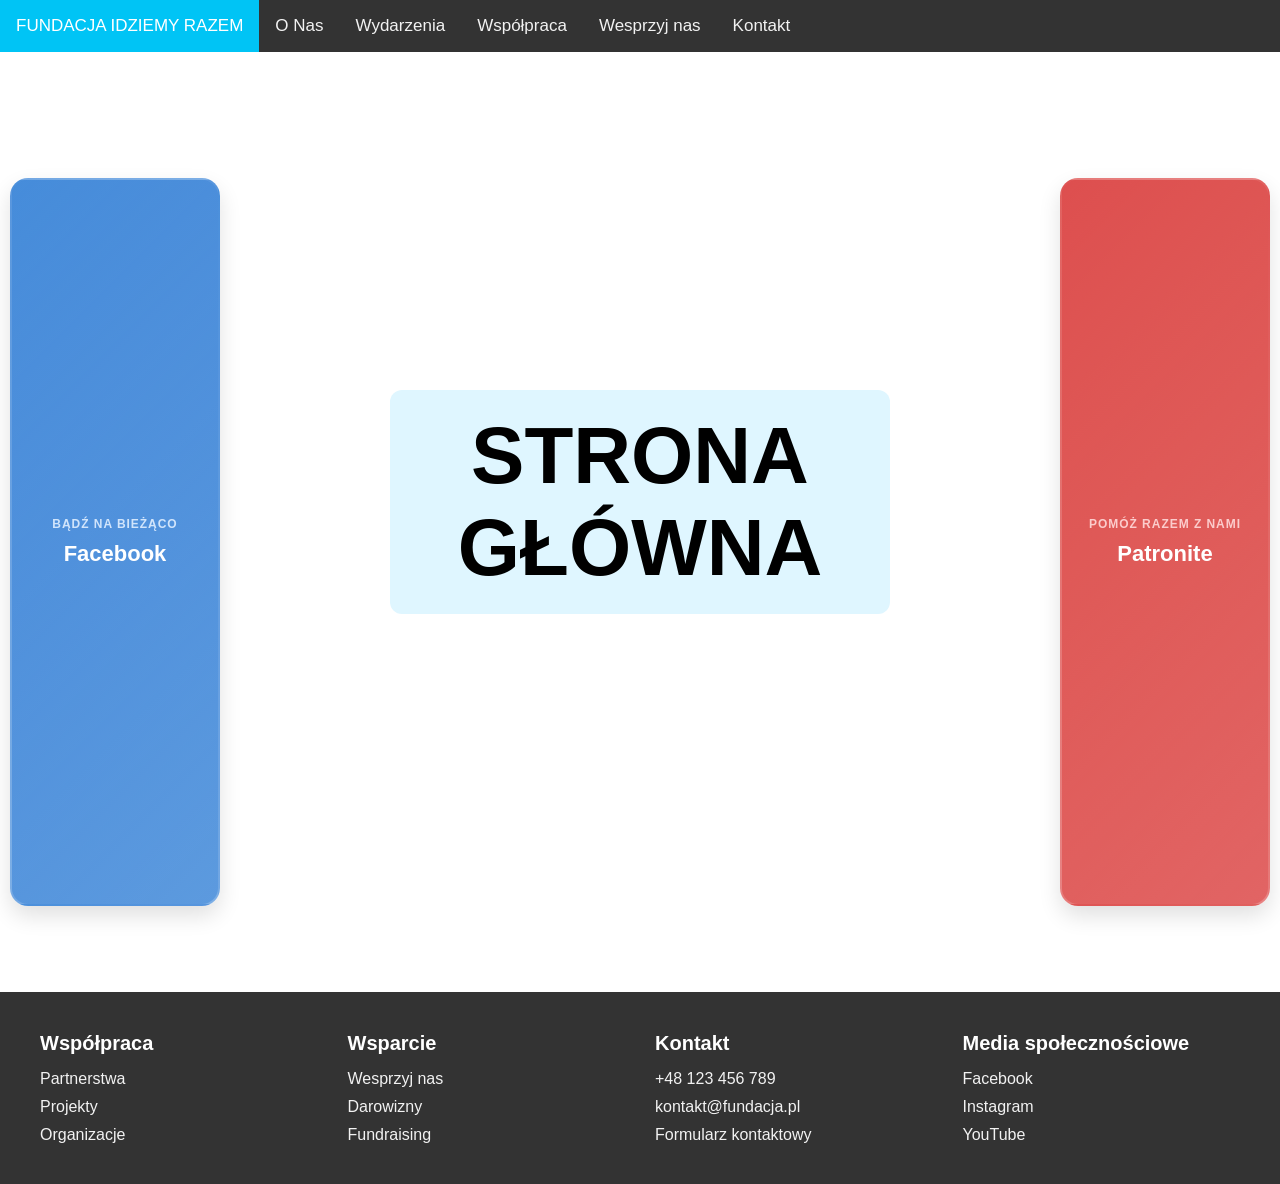
==== index.html @ e973cdc4 "Add files via upload" ====
<!DOCTYPE html>
<html lang="en">
<head>
    <meta charset="UTF-8">
    <meta name="viewport" content="width=device-width, initial-scale=1.0">
    <link rel="stylesheet" href="mainCSS.css">
    <title>Fundacja Idziemy Razem</title>
</head>
<body>
    <div class="topnav">
        <input type="checkbox" id="nav-toggle" class="nav-toggle">
        <label for="nav-toggle" class="nav-toggle-label">☰</label>
        <a class="active" href="index.html">FUNDACJA IDZIEMY RAZEM</a>
        <div class="nav-links">
            <a href="ONas.html">O Nas</a>
            <a href="Wydarzenia.html">Wydarzenia</a>
            <a href="Kontakt.html#wspolpraca">Współpraca</a>
            <a href="Kontakt.html#wsparcie">Wesprzyj nas</a>
            <a href="Kontakt.html#kontakt">Kontakt</a>
        </div>
    </div>

    <div class="main">
        <div class="page-banner-shell">
            <aside class="side-banner-column side-banner-column-left" aria-label="Baner po lewej stronie"></aside>
            <div class="page-banner-content">
                <div class="center-box" style="font-size: 80px; font-weight: bold;">
                    STRONA GŁÓWNA
                </div>
            </div>
            <aside class="side-banner-column side-banner-column-right" aria-label="Baner po prawej stronie"></aside>
        </div>
    </div>

    <script src="navigation.js"></script>
    <script src="banners.js"></script>

    <footer class="site-footer">
        <div class="footer-grid">
            <div class="footer-column">
                <h3>Współpraca</h3>
                <ul><li><a href="Kontakt.html">Partnerstwa</a></li><li><a href="Kontakt.html">Projekty</a></li><li><a href="Kontakt.html">Organizacje</a></li></ul>
            </div>
            <div class="footer-column">
                <h3>Wsparcie</h3>
                <ul><li><a href="Kontakt.html">Wesprzyj nas</a></li><li><a href="Kontakt.html">Darowizny</a></li><li><a href="Kontakt.html">Fundraising</a></li></ul>
            </div>
            <div class="footer-column">
                <h3>Kontakt</h3>
                <ul><li><a href="tel:+48123456789">+48 123 456 789</a></li><li><a href="mailto:kontakt@fundacja.pl">kontakt@fundacja.pl</a></li><li><a href="Kontakt.html">Formularz kontaktowy</a></li></ul>
            </div>
            <div class="footer-column">
                <h3>Media społecznościowe</h3>
                <ul><li><a href="https://facebook.com" target="_blank" rel="noreferrer">Facebook</a></li><li><a href="https://instagram.com" target="_blank" rel="noreferrer">Instagram</a></li><li><a href="https://youtube.com" target="_blank" rel="noreferrer">YouTube</a></li></ul>
            </div>
        </div>
    </footer>
</body>
</html>
---- mainCSS.css ----
* {
    margin: 0;
    padding: 0;
    box-sizing: border-box;
    font-family: Arial, sans-serif;
}



/* Menu------------------------------------------------------------------------------------ */
.topnav {
  background-color: #333;
  overflow: hidden;
  display: flex;
  flex-wrap: wrap;
  align-items: center;
  position: sticky;
  top: 0;
  z-index: 1000;
}
.topnav a {
  float: left;
  color: #f2f2f2;
  text-align: center;
  display: flex;
  align-items: center;
  justify-content: center;
  padding: 14px 16px;
  text-decoration: none;
  font-size: 17px;
  height: 52px;
}
.topnav a:hover {
  background-color: #ddd;
  color: black;
}
.topnav a.active {
  background-color: #00c4f5;
  color: white;
}
.nav-toggle {
  display: none;
}
.nav-toggle-label {
  display: none;
  color: white;
  font-size: 30px;
  cursor: pointer;
  padding: 10px 16px;
  margin-left: auto;
}
.nav-links {
  display: flex;
  flex-wrap: wrap;
}
@media (max-width: 768px) {
  .topnav {
    display: block;
    position: sticky;
    top: 0;
    background-color: rgba(0, 196, 245, 1);
    z-index: 1000;
  }

  .nav-toggle-label {
    display: flex;
    align-items: center;
    justify-content: center;
    position: absolute;
    right: 0;
    top: 0;
    height: 52px;
    width: 52px;
    background-color: rgba(51, 51, 51, 0.9);
    color: white;
    line-height: 1;
    z-index: 2;
  }

  .topnav > a.active {
    display: block;
    width: calc(100% - 52px);
    text-align: left;
    background-color: #00c4f5;
    color: white;
  }

  .nav-links {
    display: none;
    position: fixed;
    top: 52px;
    left: 0;
    width: 100%;
    height: calc(100vh - 52px);
    flex-direction: column;
    justify-content: center;
    align-items: center;
    background-color: rgba(51, 51, 51, 0.9);
    backdrop-filter: blur(6px);
    -webkit-backdrop-filter: blur(6px);
  }

  .nav-links a {
    display: flex;
    align-items: center;
    justify-content: center;
    width: 100%;
    max-width: 420px;
    text-align: center;
    float: none;
    background-color: transparent;
    color: #f2f2f2;
    font-size: 20px;
    padding: 18px 20px;
  }

  .nav-links a.active {
    background-color: rgba(0, 196, 245, 0.9);
    color: white;
  }

  .nav-links a:hover {
    background-color: rgba(255, 255, 255, 0.1);
    color: white;
  }

  .nav-toggle:checked ~ .nav-links {
    display: flex;
  }
}
/* Menu------------------------------------------------------------------------------------ */



.main {
  margin: 0;
  min-height: 100vh;
  display: flex;
  justify-content: center;   /* poziomo */
  align-items: center;     /* pionowo */
}

.center-box {
  width: 500px;
  padding: 20px;
  background: #dff6ff;
  border-radius: 12px;
  text-align: center;
}



/* Wydarzenia---------------------------------------------------------------------------------- */

.events-page {
  display: block;
  padding: 40px 20px;
  width: 100%;
}

.events-page {
  display: block;
  padding: 40px 20px;
  width: 100%;
}

.event-slider {
  max-width: 1000px;
  margin: 0 auto;
}

.event-slider-shell {
  display: flex;
  align-items: stretch;
  justify-content: center;
  gap: 24px;
  max-width: 1500px;
  margin: 0 auto;
  padding: 0 10px;
  position: relative;
  z-index: 1;
}

.page-banner-shell {
  display: flex;
  align-items: stretch;
  justify-content: center;
  gap: 24px;
  width: 100%;
  max-width: 1500px;
  margin: 0 auto;
  padding: 0 10px;
  position: relative;
  z-index: 1;
}

.page-banner-content {
  flex: 1;
  display: flex;
  align-items: center;
  justify-content: center;
}

.contact-page {
  align-items: flex-start;
  padding: 40px 20px;
}

.contact-page .page-banner-content {
  display: block;
  align-items: flex-start;
}

.event-header,
.contact-header {
  position: sticky;
  top: 92px;
  z-index: 10;
  width: 100vw;
  margin-left: calc(50% - 50vw);
  display: flex;
  align-items: center;
  justify-content: center;
  margin-bottom: 0;
  margin-top: 0;
  min-height: 80px;
  background-color: rgba(252, 252, 252, 1);
}

.event-header::before,
.contact-header::before {
  content: "";
  position: absolute;
  top: -40px;
  right: 0;
  bottom: 100%;
  left: 0;
  background-color: #fcfcfc;
  z-index: 0;
}

.contact-header h1 {
  position: relative;
  z-index: 1;
  margin: 0;
  padding: 0 80px;
  color: #333;
  font-size: 36px;
  text-align: center;
}

.contact-content {
  width: min(100%, 850px);
  background: #dff6ff;
  border-radius: 12px;
  padding: 44px;
  box-shadow: 0 2px 10px rgba(0, 0, 0, 0.08);
}

.contact-section {
  padding: 44px 0;
  border-top: 1px solid #d5d5d5;
  scroll-margin-top: 180px;
}

.contact-section:first-of-type {
  border-top: 0;
  padding-top: 0;
}

.contact-section h2 {
  margin-bottom: 18px;
  color: #333;
  font-size: 32px;
}

.contact-section h3 {
  margin-bottom: 12px;
  color: #333;
  font-size: 22px;
}

.contact-section p,
.contact-list p {
  color: #333;
  font-size: 18px;
  line-height: 1.85;
}

.contact-link,
.support-link,
.social-links a {
  display: inline-block;
  color: #006b91;
  font-weight: bold;
  text-decoration: none;
}

.contact-link {
  margin-top: 18px;
  font-size: 18px;
}

.contact-link:hover,
.support-link:hover,
.social-links a:hover {
  text-decoration: underline;
}

.support-details {
  margin: 26px 0;
  padding: 24px;
  background: #fff;
  border-left: 5px solid #00c4f5;
}

.support-links,
.social-links {
  display: flex;
  flex-wrap: wrap;
  gap: 16px 24px;
  margin-top: 24px;
}

.support-link,
.social-links a {
  padding: 13px 18px;
  border-radius: 6px;
  color: white;
  background: #333;
  font-size: 17px;
}

.patronite-link {
  background: #d62828;
}

.pomagamy-link {
  background: #2d7d46;
}

.fund-link {
  background: #ff8c42;
}

.social-links a:nth-child(1) {
  background: #1d73d2;
}

.social-links a:nth-child(2) {
  background: #f75cb3;
}

.social-links a:nth-child(3) {
  background: #d62828;
}

.side-banner-column {
  flex: 0 0 210px;
  display: flex;
  align-items: center;
  justify-content: center;
  position: sticky;
  top: 92px;
  align-self: flex-start;
  height: calc(100vh - 92px);
  min-height: calc(100vh - 92px);
  padding-top: 80px;
}

.side-banner {
  position: relative;
  width: 100%;
  height: 100%;
  min-height: 0;
  display: flex;
  flex-direction: column;
  align-items: center;
  justify-content: center;
  text-align: center;
  text-decoration: none;
  color: white;
  background: linear-gradient(135deg, var(--banner-bg), color-mix(in srgb, var(--banner-bg) 72%, white));
  border-radius: 18px;
  padding: 20px 14px;
  box-shadow: 0 10px 22px rgba(0, 0, 0, 0.12);
  transition: transform 0.25s ease, box-shadow 0.25s ease;
  border: 2px solid rgba(255, 255, 255, 0.2);
  overflow: hidden;
  animation: bannerFadeIn 0.8s ease both;
}

@keyframes bannerFadeIn {
  from {
    opacity: 0;
    transform: translateY(8px);
  }
  to {
    opacity: 1;
    transform: translateY(0);
  }
}

.side-banner::before {
  content: "";
  position: absolute;
  inset: 0;
  background: linear-gradient(135deg, rgba(255,255,255,0.18), rgba(255,255,255,0));
  pointer-events: none;
}

.side-banner:hover {
  transform: translateY(-3px) scale(1.01);
  box-shadow: 0 14px 28px rgba(0, 0, 0, 0.16);
}

.banner-kicker,
.banner-title {
  position: relative;
  z-index: 1;
}

.banner-kicker {
  font-size: 12px;
  font-weight: 700;
  letter-spacing: 0.08em;
  text-transform: uppercase;
  opacity: 0.9;
  margin-bottom: 10px;
  color: var(--banner-accent);
}

.banner-title {
  font-size: 22px;
  font-weight: 800;
  line-height: 1.2;
}

.event-header {
  position: sticky;
  top: 92px;
  z-index: 10;
  width: 100vw;
  margin-left: calc(50% - 50vw);
  display: flex;
  align-items: center;
  justify-content: center;
  margin-bottom: 0;
  margin-top: 0;
  min-height: 80px;
  background-color: rgba(252, 252, 252, 1);
}

.event-header::before {
  content: "";
  position: absolute;
  top: -40px;
  right: 0;
  bottom: 100%;
  left: 0;
  background-color: #fcfcfc;
  z-index: 0;
}

.event-header h2 {
  position: relative;
  z-index: 1;
  text-align: center;
  font-size: 36px;
  margin: 0;
  padding: 0 80px;
}

.nav-arrow {
  position: absolute;
  z-index: 1;
  top: 50%;
  transform: translateY(-50%);
  width: 48px;
  height: 48px;
  border: none;
  border-radius: 50%;
  background: #333;
  color: white;
  font-size: 32px;
  line-height: 1;
  cursor: pointer;
  transition: 0.2s ease;
  display: flex;
  align-items: center;
  justify-content: center;
  padding: 0;
}

#prevEvent {
  left: max(20px, calc(50% - 500px));
}

#nextEvent {
  right: max(20px, calc(50% - 500px));
}

.nav-arrow:hover {
  background: #00c4f5;
}

.single-event-card {
  width: 100%;
  background: #dff6ff;
  border-radius: 12px;
  overflow: hidden;
  box-shadow: 0 2px 10px rgba(0, 0, 0, 0.08);
}

.single-event-text {
  padding: 30px 25px;
}

.single-event-text p {
  font-size: 16px;
  line-height: 1.8;
  text-align: justify;
  color: #333;
  margin: 0 0 20px;
}

.event-inline-image {
  width: 100%;
  height: 280px;
  background: #d9d9d9;
  display: flex;
  align-items: center;
  justify-content: center;
  color: #555;
  font-size: 26px;
  font-weight: bold;
  border-radius: 10px;
  margin: 20px 0;
}

@media (max-width: 1100px) {
  .event-slider-shell {
    gap: 16px;
  }

  .side-banner-column {
    flex-basis: 150px;
  }

  .banner-title {
    font-size: 18px;
  }
}

@media (max-width: 900px) {
  .event-slider-shell,
  .page-banner-shell {
    flex-direction: column;
  }

  .event-slider,
  .page-banner-content {
    order: 1;
  }

  .event-header,
  .contact-header {
    z-index: 30;
  }

  .event-slider-shell .side-banner-column-left,
  .page-banner-shell .side-banner-column-left {
    flex-basis: auto;
    order: 2;
    position: fixed;
    top: auto;
    left: 0;
    right: 0;
    bottom: 0;
    z-index: 20;
    width: 100%;
    height: 76px;
    min-height: 76px;
    padding-top: 0;
  }

  .event-slider-shell .side-banner-column-right,
  .page-banner-shell .side-banner-column-right {
    display: none;
  }

  .side-banner-column-left .side-banner {
    height: 76px;
    width: 100%;
    border-radius: 16px 16px 0 0;
  }

  .events-page,
  .main:has(.page-banner-shell) {
    padding-bottom: 100px;
  }
}
/* Wydarzenia---------------------------------------------------------------------------------- */


/* footer---------------------------------------------------------------------------------- */

.site-footer {
  position: relative;
  z-index: 20;
  background: #333;
  color: #fff;
  padding: 40px 20px 30px;
  margin-top: 40px;
}

.footer-grid {
  max-width: 1200px;
  margin: 0 auto;
  display: grid;
  grid-template-columns: repeat(4, minmax(180px, 1fr));
  gap: 30px;
}

.footer-column h3 {
  margin-bottom: 15px;
  font-size: 20px;
}

.footer-column ul {
  list-style: none;
  padding: 0;
  margin: 0;
}

.footer-column li {
  margin-bottom: 10px;
}

.footer-column a {
  color: #f2f2f2;
  text-decoration: none;
}

.footer-column a:hover {
  text-decoration: underline;
}

@media (max-width: 768px) {
  .footer-grid {
    grid-template-columns: 1fr 1fr;
  }
}

@media (max-width: 480px) {
  .footer-grid {
    grid-template-columns: 1fr;
  }
}
/* footer---------------------------------------------------------------------------------- */
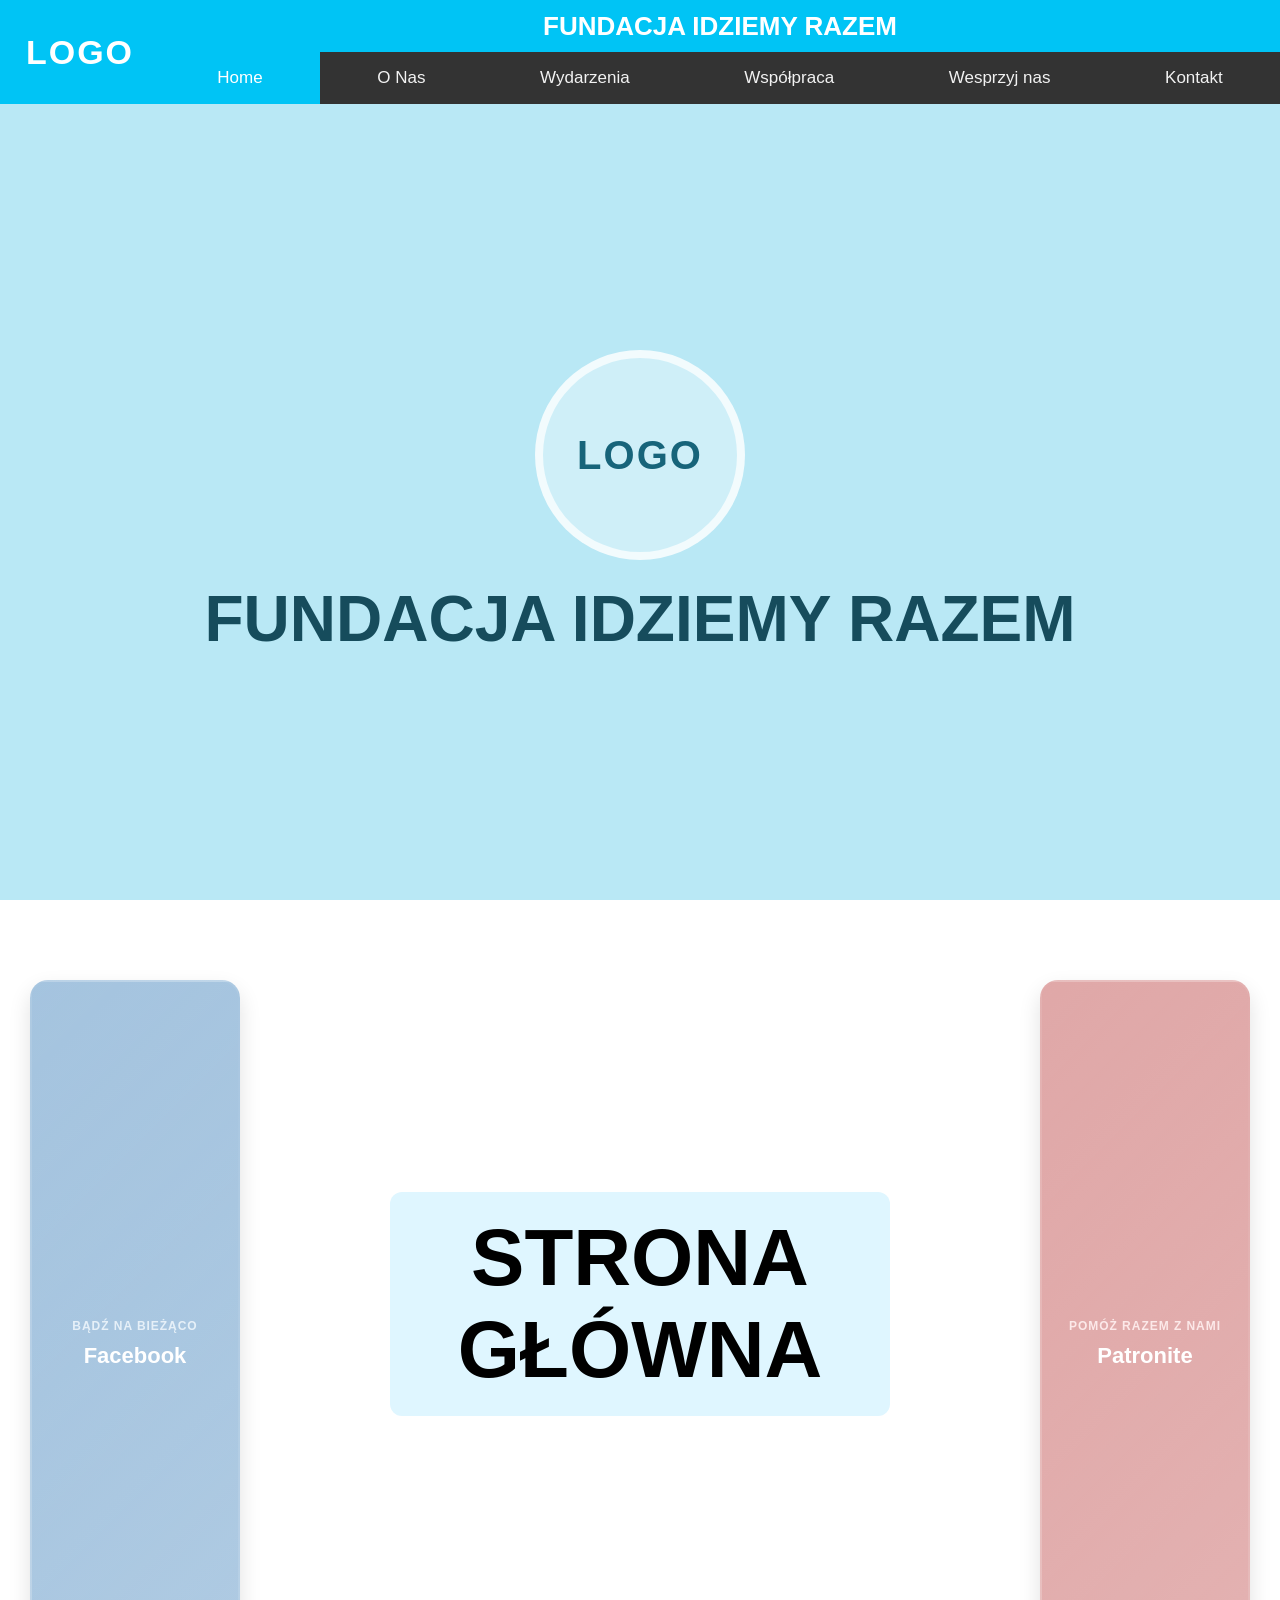
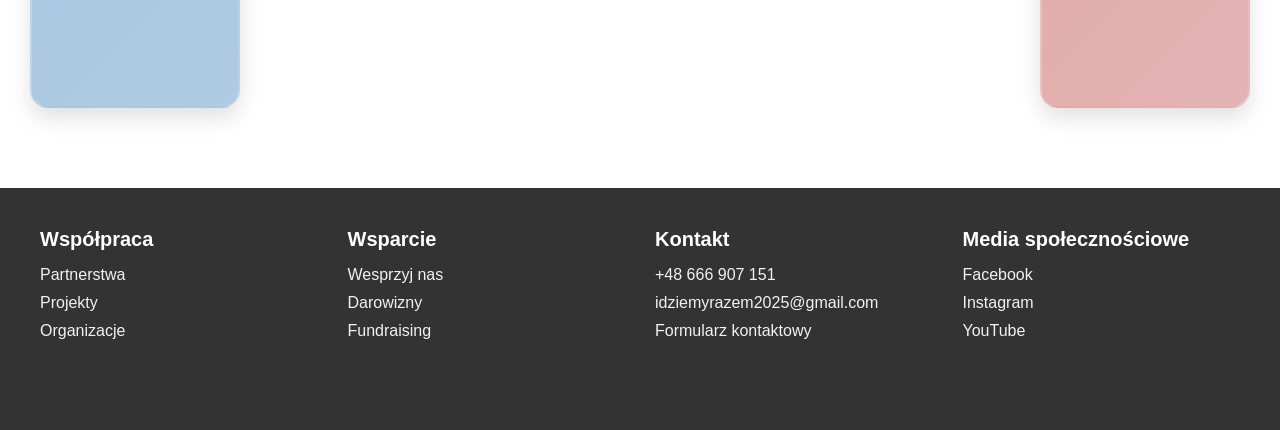
==== commit 672ffc5d: "v1" ====
--- a/index.html
+++ b/index.html
@@ -10,17 +10,26 @@
     <div class="topnav">
         <input type="checkbox" id="nav-toggle" class="nav-toggle">
         <label for="nav-toggle" class="nav-toggle-label">☰</label>
-        <a class="active" href="index.html">FUNDACJA IDZIEMY RAZEM</a>
-        <div class="nav-links">
-            <a href="ONas.html">O Nas</a>
-            <a href="Wydarzenia.html">Wydarzenia</a>
-            <a href="Kontakt.html#wspolpraca">Współpraca</a>
-            <a href="Kontakt.html#wsparcie">Wesprzyj nas</a>
-            <a href="Kontakt.html#kontakt">Kontakt</a>
+        <div class="nav-logo" aria-label="Logo Fundacji">LOGO</div>
+        <div class="nav-main">
+            <a href="index.html">FUNDACJA IDZIEMY RAZEM</a>
+            <div class="nav-links">
+                <a class="active" href="index.html">Home</a>
+                <a href="ONas.html">O Nas</a>
+                <a href="Wydarzenia.html">Wydarzenia</a>
+                <a href="Kontakt.html#wspolpraca">Współpraca</a>
+                <a href="Kontakt.html#wsparcie">Wesprzyj nas</a>
+                <a href="Kontakt.html#kontakt">Kontakt</a>
+            </div>
         </div>
     </div>
 
-    <div class="main">
+    <div class="main home-page">
+        <section class="home-hero" aria-labelledby="homeHeroTitle">
+            <div class="home-hero-logo">LOGO</div>
+            <h1 id="homeHeroTitle">FUNDACJA IDZIEMY RAZEM</h1>
+        </section>
+
         <div class="page-banner-shell">
             <aside class="side-banner-column side-banner-column-left" aria-label="Baner po lewej stronie"></aside>
             <div class="page-banner-content">
@@ -47,7 +56,7 @@
             </div>
             <div class="footer-column">
                 <h3>Kontakt</h3>
-                <ul><li><a href="tel:+48123456789">+48 123 456 789</a></li><li><a href="mailto:kontakt@fundacja.pl">kontakt@fundacja.pl</a></li><li><a href="Kontakt.html">Formularz kontaktowy</a></li></ul>
+                <ul><li><a href="tel:+48666907151">+48 666 907 151</a></li><li><a href="mailto:idziemyrazem2025@gmail.com">idziemyrazem2025@gmail.com</a></li><li><a href="Kontakt.html">Formularz kontaktowy</a></li></ul>
             </div>
             <div class="footer-column">
                 <h3>Media społecznościowe</h3>
--- a/mainCSS.css
+++ b/mainCSS.css
@@ -5,36 +5,74 @@
     font-family: Arial, sans-serif;
 }
 
+html,
+body {
+  width: 100%;
+  max-width: 100%;
+  overflow-x: clip;
+}
+
+body {
+  padding-top: 104px;
+}
+
 
 
 /* Menu------------------------------------------------------------------------------------ */
 .topnav {
   background-color: #333;
-  overflow: hidden;
-  display: flex;
-  flex-wrap: wrap;
-  align-items: center;
-  position: sticky;
+  display: flex;
+  align-items: center;
+  position: fixed;
   top: 0;
+  left: 0;
+  right: 0;
+  width: 100%;
   z-index: 1000;
 }
-.topnav a {
-  float: left;
-  color: #f2f2f2;
-  text-align: center;
-  display: flex;
-  align-items: center;
-  justify-content: center;
-  padding: 14px 16px;
+.nav-logo {
+  flex: 0 0 160px;
+  width: 160px;
+  height: 104px;
+  display: flex;
+  align-items: center;
+  justify-content: center;
+  background-color: #00c4f5;
+  color: white;
+  font-size: 34px;
+  font-weight: bold;
+  letter-spacing: 2px;
+}
+.nav-main {
+  flex: 1;
+  min-width: 0;
+  height: 104px;
+  display: flex;
+  flex-direction: column;
+}
+.nav-main > a {
+  background-color: #00c4f5;
+  color: white;
+  text-align: center;
+  display: flex;
+  align-items: center;
+  justify-content: center;
+  padding: 8px 16px;
   text-decoration: none;
-  font-size: 17px;
+  font-size: 26px;
+  font-weight: bold;
   height: 52px;
 }
 .topnav a:hover {
   background-color: #ddd;
   color: black;
 }
-.topnav a.active {
+.nav-main > a.active {
+  background-color: #00c4f5;
+  color: white;
+}
+
+.nav-main > a:hover {
   background-color: #00c4f5;
   color: white;
 }
@@ -51,15 +89,78 @@
 }
 .nav-links {
   display: flex;
-  flex-wrap: wrap;
+  flex: 1;
+  align-items: stretch;
+  justify-content: center;
+}
+.nav-links > a {
+  flex: 1 1 auto;
+  min-width: 0;
+  height: 52px;
+  display: flex;
+  align-items: center;
+  justify-content: center;
+  padding: 14px 16px;
+  color: #f2f2f2;
+  text-align: center;
+  text-decoration: none;
+  font-size: 17px;
+}
+
+.nav-links > a.active {
+  background-color: #00c4f5;
+  color: white;
 }
 @media (max-width: 768px) {
+  body {
+    padding-top: 52px;
+  }
+
   .topnav {
     display: block;
-    position: sticky;
+    position: fixed;
     top: 0;
     background-color: rgba(0, 196, 245, 1);
     z-index: 1000;
+  }
+
+  .home-hero {
+    min-height: calc(100vh - 52px);
+    padding: 32px 18px;
+  }
+
+  .home-hero-logo {
+    width: 150px;
+    height: 150px;
+    font-size: 28px;
+  }
+
+  .home-hero h1 {
+    font-size: 32px;
+  }
+
+  .nav-logo {
+    position: absolute;
+    left: 0;
+    top: 0;
+    width: 72px;
+    height: 52px;
+    font-size: 19px;
+  }
+
+  .nav-main {
+    width: calc(100% - 72px);
+    height: 52px;
+    margin-left: 72px;
+  }
+
+  .nav-main > a {
+    width: 100%;
+    height: 52px;
+    padding: 8px 58px 8px 12px;
+    justify-content: flex-start;
+    text-align: left;
+    font-size: 18px;
   }
 
   .nav-toggle-label {
@@ -77,9 +178,9 @@
     z-index: 2;
   }
 
-  .topnav > a.active {
+  .nav-main > a.active {
     display: block;
-    width: calc(100% - 52px);
+    width: 100%;
     text-align: left;
     background-color: #00c4f5;
     color: white;
@@ -127,6 +228,10 @@
   .nav-toggle:checked ~ .nav-links {
     display: flex;
   }
+
+  .nav-toggle:checked ~ .nav-main .nav-links {
+    display: flex;
+  }
 }
 /* Menu------------------------------------------------------------------------------------ */
 
@@ -148,6 +253,85 @@
   text-align: center;
 }
 
+.home-page {
+  display: block;
+  min-height: 0;
+  padding: 0 20px 40px;
+}
+
+.home-hero {
+  width: 100vw;
+  min-height: calc(100vh - 104px);
+  margin-left: calc(50% - 50vw);
+  display: flex;
+  flex-direction: column;
+  align-items: center;
+  justify-content: center;
+  gap: 24px;
+  padding: 40px 24px;
+  background: #b9e8f5;
+  color: #164c5c;
+  text-align: center;
+  overflow: hidden;
+  animation: homeHeroReveal 1s ease both;
+}
+
+.home-hero-logo {
+  display: flex;
+  align-items: center;
+  justify-content: center;
+  width: 210px;
+  height: 210px;
+  border: 8px solid rgba(255, 255, 255, 0.72);
+  border-radius: 50%;
+  background: rgba(255, 255, 255, 0.32);
+  color: #17647a;
+  font-size: 40px;
+  font-weight: bold;
+  letter-spacing: 2px;
+  animation: homeLogoReveal 1s 0.25s ease both;
+}
+
+.home-hero h1 {
+  max-width: 900px;
+  font-size: clamp(32px, 5vw, 64px);
+  line-height: 1.1;
+  animation: homeTitleReveal 1s 0.45s ease both;
+}
+
+@keyframes homeHeroReveal {
+  from {
+    opacity: 0;
+    transform: translateY(-18px);
+  }
+  to {
+    opacity: 1;
+    transform: translateY(0);
+  }
+}
+
+@keyframes homeLogoReveal {
+  from {
+    opacity: 0;
+    transform: scale(0.75);
+  }
+  to {
+    opacity: 1;
+    transform: scale(1);
+  }
+}
+
+@keyframes homeTitleReveal {
+  from {
+    opacity: 0;
+    transform: translateY(18px);
+  }
+  to {
+    opacity: 1;
+    transform: translateY(0);
+  }
+}
+
 
 
 /* Wydarzenia---------------------------------------------------------------------------------- */
@@ -165,20 +349,52 @@
 }
 
 .event-slider {
-  max-width: 1000px;
+  width: 850px;
+  max-width: 850px;
   margin: 0 auto;
 }
 
-.event-slider-shell {
-  display: flex;
-  align-items: stretch;
-  justify-content: center;
+.events-layout {
+  display: grid;
+  grid-template-columns: 210px 850px 210px;
   gap: 24px;
   max-width: 1500px;
   margin: 0 auto;
-  padding: 0 10px;
   position: relative;
   z-index: 1;
+}
+
+.event-slider-shell {
+  grid-column: 2;
+  grid-row: 1;
+  width: 850px;
+  max-width: 850px;
+}
+
+.banner-scroll-container {
+  grid-column: 1 / 4;
+  grid-row: 1;
+  display: grid;
+  grid-template-columns: 210px 850px 210px;
+  gap: 24px;
+  height: auto;
+  min-height: 0;
+  margin-top: 80px;
+  padding-top: 0;
+  overflow: visible;
+  pointer-events: none;
+}
+
+.banner-scroll-container .side-banner-column {
+  pointer-events: auto;
+}
+
+.banner-scroll-container .side-banner-column-left {
+  grid-column: 1;
+}
+
+.banner-scroll-container .side-banner-column-right {
+  grid-column: 3;
 }
 
 .page-banner-shell {
@@ -211,12 +427,128 @@
   align-items: flex-start;
 }
 
+.about-page {
+  align-items: flex-start;
+  padding: 40px 20px;
+}
+
+.about-page .page-banner-content {
+  display: block;
+}
+
+.about-content {
+  width: min(100%, 850px);
+  margin-top: 80px;
+  padding: 44px;
+  background: #dff6ff;
+  border-radius: 12px;
+  box-shadow: 0 2px 10px rgba(0, 0, 0, 0.08);
+}
+
+.about-content h1 {
+  margin-bottom: 28px;
+  color: #333;
+  font-size: 34px;
+  line-height: 1.25;
+  text-align: center;
+}
+
+.about-photo {
+  width: 100%;
+  height: 360px;
+  display: flex;
+  align-items: center;
+  justify-content: center;
+  margin-bottom: 34px;
+  background: #b9dce8;
+  border-radius: 10px;
+  color: #42636d;
+  font-size: 24px;
+  font-weight: bold;
+  text-align: center;
+}
+
+.about-content p {
+  margin-bottom: 24px;
+  color: #333;
+  font-size: 18px;
+  line-height: 1.85;
+}
+
+.about-content .about-motto {
+  margin: 36px 0;
+  color: #147c9c;
+  font-size: 22px;
+  font-weight: bold;
+  text-align: center;
+}
+
+@media (min-width: 901px) {
+  .event-slider {
+    padding-top: 80px;
+  }
+
+  .contact-content {
+    margin-top: 80px;
+  }
+
+  .event-header,
+  .contact-header,
+  .about-header {
+    position: fixed !important;
+    top: 144px;
+    left: 0;
+    margin-left: 0;
+  }
+
+  .events-page-body .side-banner-column {
+    position: sticky !important;
+    top: 224px !important;
+    align-self: flex-start !important;
+    z-index: 15;
+    height: calc(100vh - 224px) !important;
+    min-height: calc(100vh - 224px) !important;
+    padding-top: 0;
+    margin-bottom: 0;
+  }
+
+  .events-page-body .side-banner-column-left {
+    left: auto;
+  }
+
+  .events-page-body .side-banner-column-right {
+    right: auto;
+  }
+
+  .contact-page .side-banner-column {
+    position: sticky !important;
+    top: 224px !important;
+    align-self: flex-start !important;
+    height: calc(100vh - 224px) !important;
+    min-height: calc(100vh - 224px) !important;
+    margin-top: 80px;
+    padding-top: 0;
+  }
+
+  .about-page .side-banner-column {
+    position: sticky !important;
+    top: 224px !important;
+    align-self: flex-start !important;
+    height: calc(100vh - 224px) !important;
+    min-height: calc(100vh - 224px) !important;
+    margin-top: 80px;
+    padding-top: 0;
+  }
+}
+
 .event-header,
-.contact-header {
+.contact-header,
+.about-header {
   position: sticky;
-  top: 92px;
-  z-index: 10;
+  top: 144px;
+  z-index: 100;
   width: 100vw;
+  max-width: 100vw;
   margin-left: calc(50% - 50vw);
   display: flex;
   align-items: center;
@@ -228,7 +560,8 @@
 }
 
 .event-header::before,
-.contact-header::before {
+.contact-header::before,
+.about-header::before {
   content: "";
   position: absolute;
   top: -40px;
@@ -249,6 +582,17 @@
   text-align: center;
 }
 
+.about-header h1 {
+  position: relative;
+  z-index: 1;
+  margin: 0;
+  padding: 0 80px;
+  color: #333;
+  font-size: 36px;
+  line-height: 1.25;
+  text-align: center;
+}
+
 .contact-content {
   width: min(100%, 850px);
   background: #dff6ff;
@@ -260,7 +604,7 @@
 .contact-section {
   padding: 44px 0;
   border-top: 1px solid #d5d5d5;
-  scroll-margin-top: 180px;
+  scroll-margin-top: 224px;
 }
 
 .contact-section:first-of-type {
@@ -324,39 +668,82 @@
 
 .support-link,
 .social-links a {
-  padding: 13px 18px;
+  padding: 22px;
   border-radius: 6px;
   color: white;
   background: #333;
   font-size: 17px;
 }
 
+.support-links {
+  display: grid;
+  grid-template-columns: 1fr;
+  align-items: stretch;
+  gap: 28px;
+}
+
+.support-link {
+  display: flex;
+  min-height: 350px;
+  flex-direction: column;
+  align-items: center;
+  justify-content: space-between;
+  text-align: center;
+  font-size: 18px;
+  font-weight: bold;
+}
+
+.support-link-title {
+  min-height: 58px;
+  display: flex;
+  align-items: center;
+  justify-content: center;
+  font-size: 26px;
+}
+
+.support-qr {
+  display: block;
+  width: 210px;
+  height: 210px;
+  padding: 8px;
+  background: #f4f8fa;
+  border: 1px solid rgba(51, 51, 51, 0.12);
+  border-radius: 4px;
+}
+
+.support-link-caption {
+  font-size: 17px;
+  font-weight: normal;
+}
+
 .patronite-link {
-  background: #d62828;
+  background: #d99595;
 }
 
 .pomagamy-link {
-  background: #2d7d46;
+  background: #9fbea6;
 }
 
 .fund-link {
-  background: #ff8c42;
+  background: #e4b28c;
 }
 
 .social-links a:nth-child(1) {
-  background: #1d73d2;
+  background: #91b7d8;
 }
 
 .social-links a:nth-child(2) {
-  background: #f75cb3;
+  background: #dfa5c0;
 }
 
 .social-links a:nth-child(3) {
-  background: #d62828;
+  background: #d9a0a0;
 }
 
 .side-banner-column {
   flex: 0 0 210px;
+  width: 210px;
+  max-width: 210px;
   display: flex;
   align-items: center;
   justify-content: center;
@@ -438,8 +825,8 @@
 
 .event-header {
   position: sticky;
-  top: 92px;
-  z-index: 10;
+  top: 144px;
+  z-index: 100;
   width: 100vw;
   margin-left: calc(50% - 50vw);
   display: flex;
@@ -493,11 +880,11 @@
 }
 
 #prevEvent {
-  left: max(20px, calc(50% - 500px));
+  left: max(20px, calc(50% - 425px));
 }
 
 #nextEvent {
-  right: max(20px, calc(50% - 500px));
+  right: max(20px, calc(50% - 425px));
 }
 
 .nav-arrow:hover {
@@ -512,6 +899,98 @@
   box-shadow: 0 2px 10px rgba(0, 0, 0, 0.08);
 }
 
+.event-actions {
+  position: relative;
+  z-index: 30;
+  width: 100vw;
+  margin-left: calc(50% - 50vw);
+  display: flex;
+  justify-content: center;
+  gap: 16px;
+  margin-top: 24px;
+  padding: 24px 20px;
+  background: #fcfcfc;
+}
+
+.event-action-button,
+.event-list-item {
+  border: 0;
+  border-radius: 6px;
+  background: #333;
+  color: white;
+  cursor: pointer;
+  font-size: 16px;
+  font-weight: bold;
+  padding: 14px 20px;
+  transition: background-color 0.2s ease, transform 0.2s ease;
+}
+
+.event-action-button:hover,
+.event-list-item:hover {
+  background: #00c4f5;
+  transform: translateY(-2px);
+}
+
+.events-modal {
+  position: fixed;
+  inset: 0;
+  z-index: 2000;
+  display: flex;
+  align-items: center;
+  justify-content: center;
+  padding: 24px;
+  background: rgba(0, 0, 0, 0.7);
+}
+
+.events-modal[hidden] {
+  display: none;
+}
+
+.events-modal-panel {
+  position: relative;
+  width: min(100%, 700px);
+  max-height: min(80vh, 720px);
+  overflow-y: auto;
+  padding: 42px;
+  background: #dff6ff;
+  border-radius: 12px;
+  box-shadow: 0 20px 60px rgba(0, 0, 0, 0.3);
+}
+
+.events-modal-panel h3 {
+  margin-bottom: 16px;
+  color: #333;
+  font-size: 24px;
+  text-align: center;
+}
+
+.events-modal-close {
+  position: absolute;
+  top: 12px;
+  right: 16px;
+  border: 0;
+  background: transparent;
+  color: #333;
+  cursor: pointer;
+  font-size: 34px;
+  line-height: 1;
+}
+
+.events-modal-close:hover {
+  color: #d62828;
+}
+
+.modal-open {
+  overflow: hidden;
+}
+
+.event-list-item {
+  display: block;
+  width: 100%;
+  margin-top: 10px;
+  text-align: left;
+}
+
 .single-event-text {
   padding: 30px 25px;
 }
@@ -539,12 +1018,18 @@
 }
 
 @media (max-width: 1100px) {
-  .event-slider-shell {
+  .events-layout {
     gap: 16px;
+    grid-template-columns: 210px minmax(0, 850px) 210px;
+  }
+
+  .banner-scroll-container {
+    grid-template-columns: 210px minmax(0, 850px) 210px;
+    gap: 16px;
   }
 
   .side-banner-column {
-    flex-basis: 150px;
+    flex-basis: 210px;
   }
 
   .banner-title {
@@ -553,9 +1038,25 @@
 }
 
 @media (max-width: 900px) {
-  .event-slider-shell,
+  .events-layout,
   .page-banner-shell {
     flex-direction: column;
+  }
+
+  .events-layout {
+    display: block;
+  }
+
+  .event-slider-shell {
+    width: 100%;
+    max-width: 100%;
+  }
+
+  .banner-scroll-container {
+    display: block;
+    height: auto !important;
+    margin-top: 0;
+    padding-top: 0;
   }
 
   .event-slider,
@@ -563,12 +1064,19 @@
     order: 1;
   }
 
+  .event-slider {
+    width: 100%;
+    max-width: 100%;
+  }
+
   .event-header,
-  .contact-header {
+  .contact-header,
+  .about-header {
+    top: 92px;
     z-index: 30;
   }
 
-  .event-slider-shell .side-banner-column-left,
+  .banner-scroll-container .side-banner-column-left,
   .page-banner-shell .side-banner-column-left {
     flex-basis: auto;
     order: 2;
@@ -577,14 +1085,16 @@
     left: 0;
     right: 0;
     bottom: 0;
-    z-index: 20;
+    z-index: 100;
     width: 100%;
+    max-width: 100%;
     height: 76px;
     min-height: 76px;
+    margin-top: 0;
     padding-top: 0;
   }
 
-  .event-slider-shell .side-banner-column-right,
+  .banner-scroll-container .side-banner-column-right,
   .page-banner-shell .side-banner-column-right {
     display: none;
   }
@@ -595,6 +1105,32 @@
     border-radius: 16px 16px 0 0;
   }
 
+  .event-actions {
+    flex-direction: column;
+  }
+
+  .support-links {
+    grid-template-columns: 1fr;
+  }
+
+  .support-link {
+    min-height: 410px;
+  }
+
+  .event-action-button {
+    width: 100%;
+      max-width: 100%;
+  }
+
+  .events-modal {
+    padding: 16px;
+  }
+
+  .events-modal-panel {
+    max-height: 86vh;
+    padding: 40px 20px 24px;
+  }
+
   .events-page,
   .main:has(.page-banner-shell) {
     padding-bottom: 100px;
@@ -607,11 +1143,12 @@
 
 .site-footer {
   position: relative;
-  z-index: 20;
+  z-index: 0;
   background: #333;
   color: #fff;
   padding: 40px 20px 30px;
   margin-top: 40px;
+  padding-bottom: 80px;
 }
 
 .footer-grid {
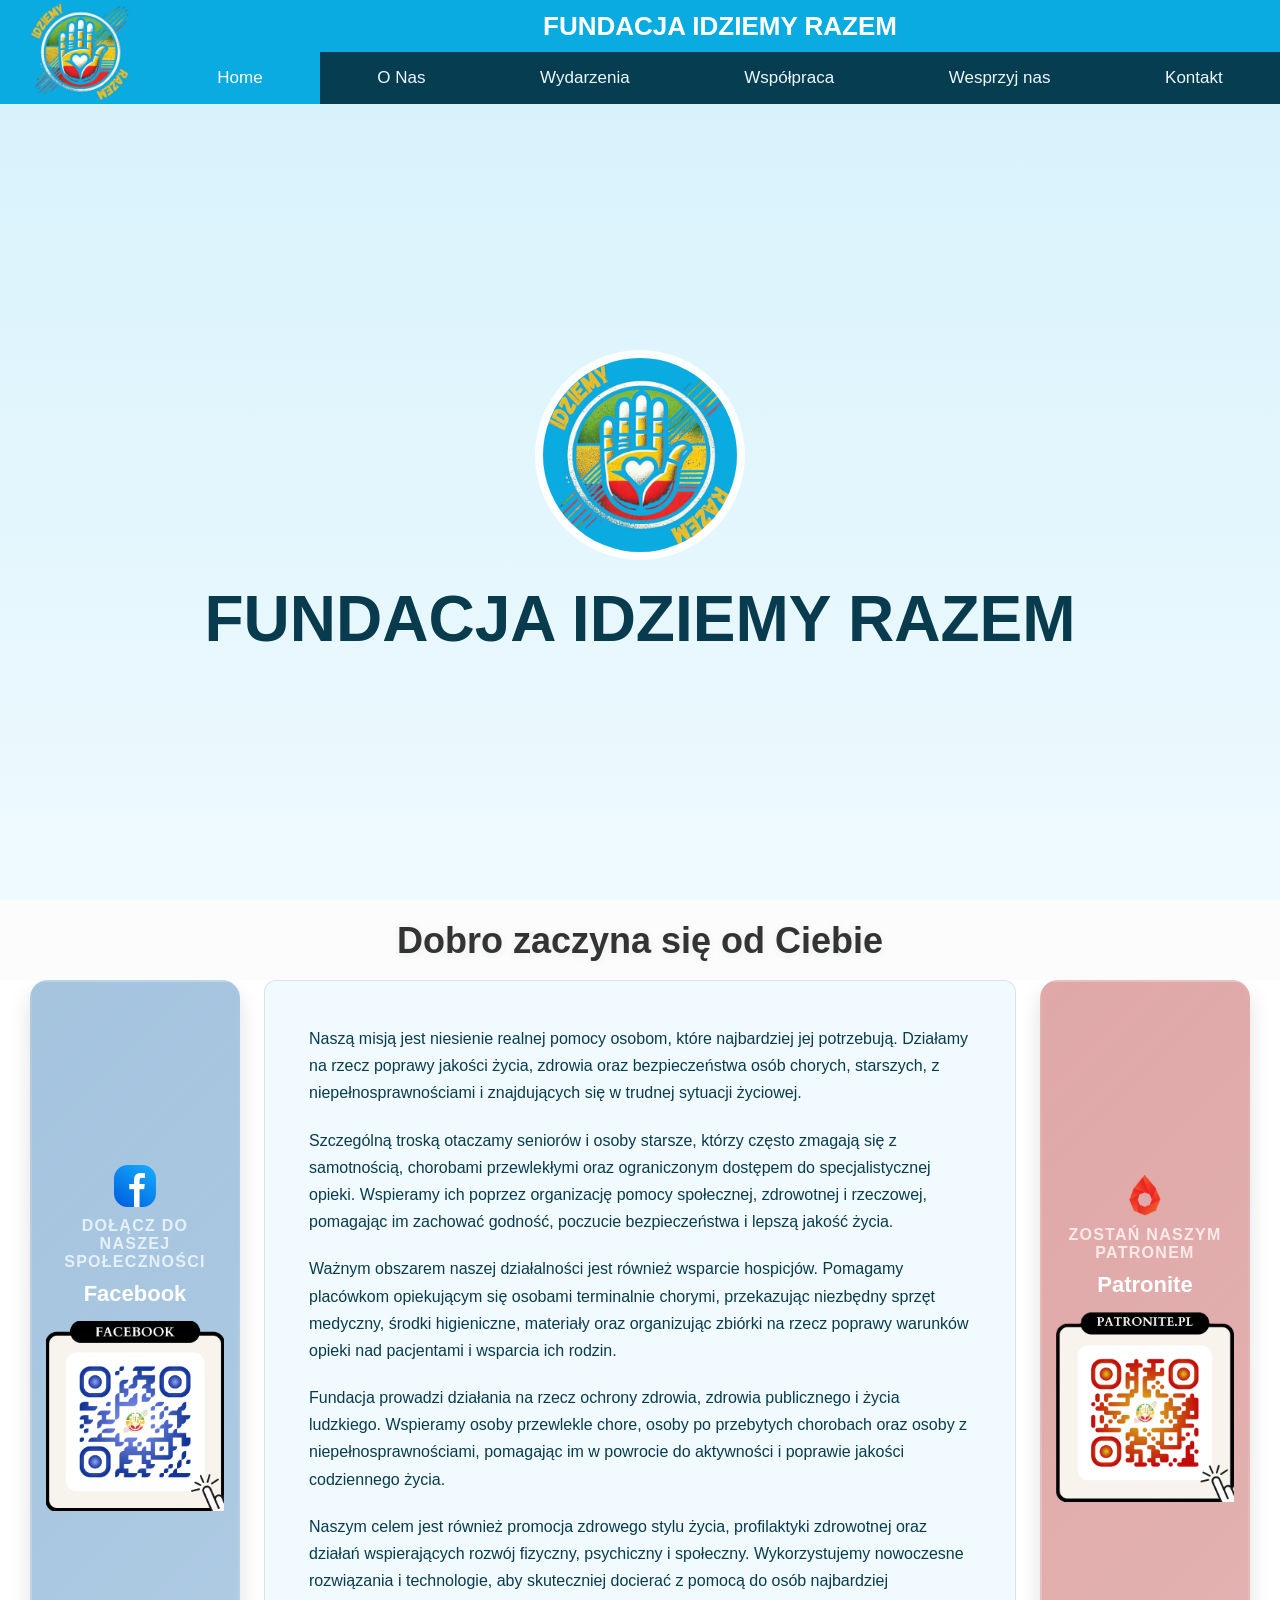
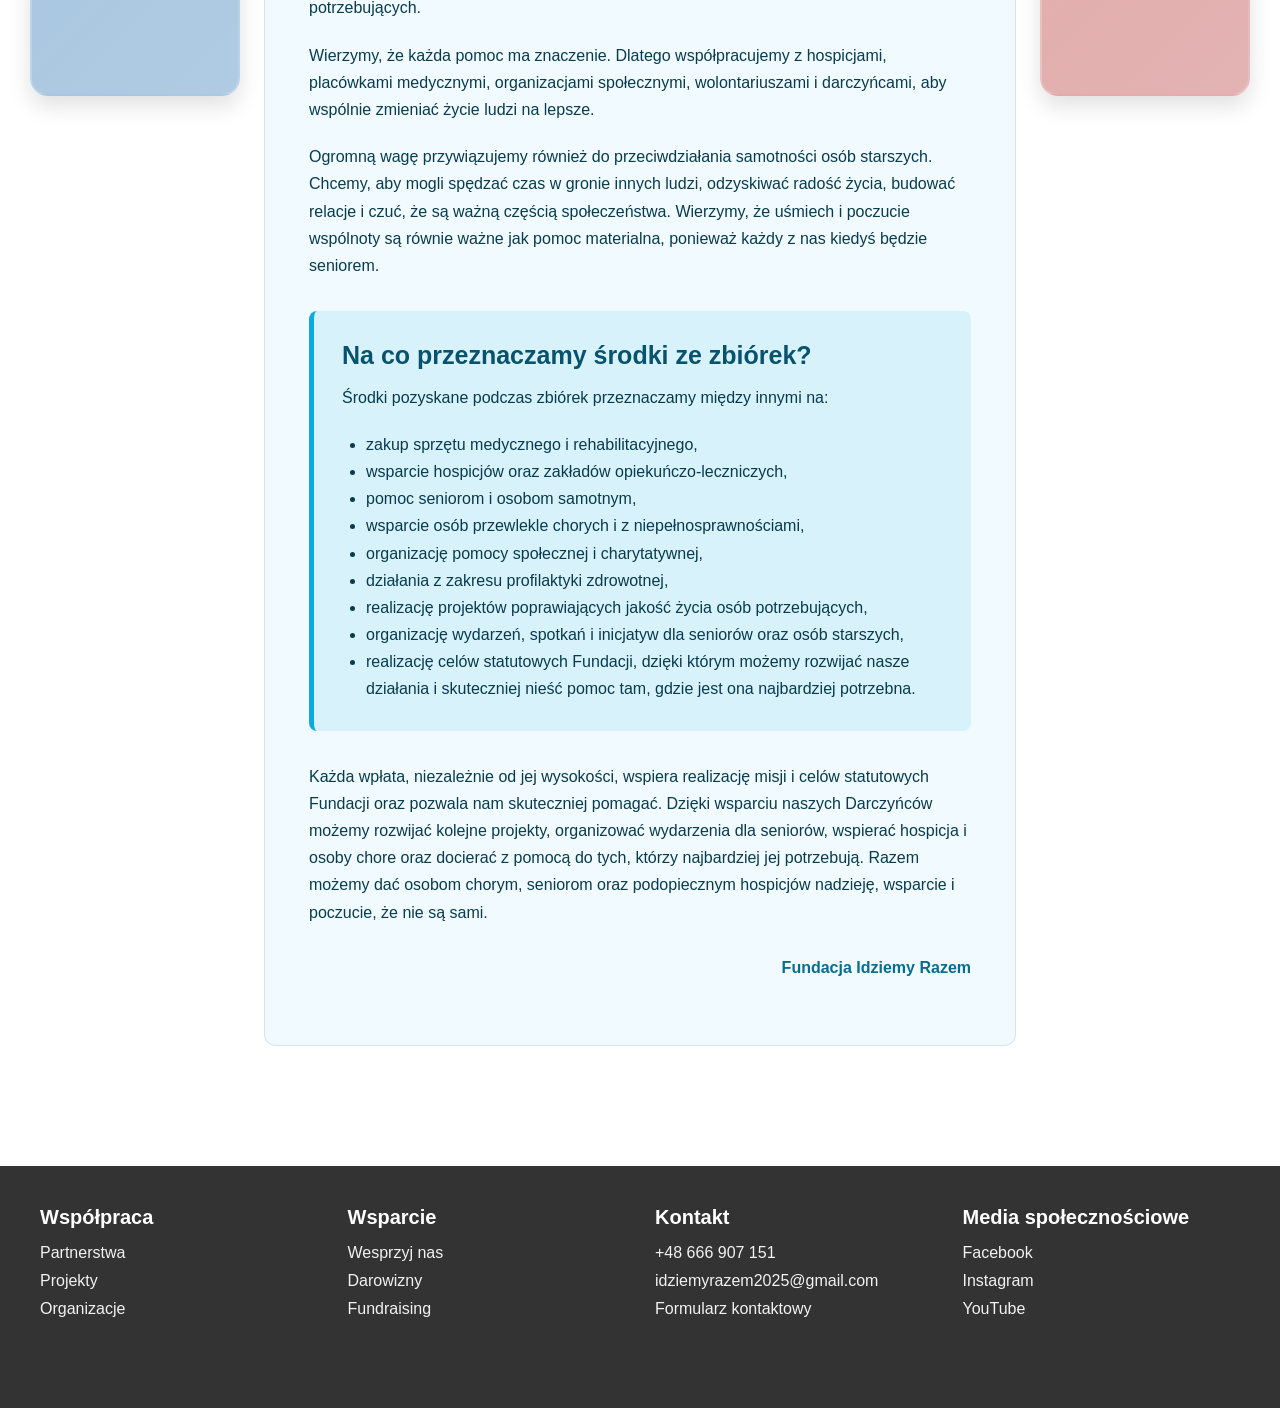
==== commit 99e38f1f: "v1.1" ====
--- a/index.html
+++ b/index.html
@@ -1,5 +1,5 @@
 <!DOCTYPE html>
-<html lang="en">
+<html lang="pl">
 <head>
     <meta charset="UTF-8">
     <meta name="viewport" content="width=device-width, initial-scale=1.0">
@@ -10,14 +10,14 @@
     <div class="topnav">
         <input type="checkbox" id="nav-toggle" class="nav-toggle">
         <label for="nav-toggle" class="nav-toggle-label">☰</label>
-        <div class="nav-logo" aria-label="Logo Fundacji">LOGO</div>
+        <div class="nav-logo" aria-label="Logo Fundacji"><img src="IMG/LOGO.jpg" alt="Logo Fundacji"></div>
         <div class="nav-main">
             <a href="index.html">FUNDACJA IDZIEMY RAZEM</a>
             <div class="nav-links">
                 <a class="active" href="index.html">Home</a>
                 <a href="ONas.html">O Nas</a>
                 <a href="Wydarzenia.html">Wydarzenia</a>
-                <a href="Kontakt.html#wspolpraca">Współpraca</a>
+                <a href="Kontakt.html">Współpraca</a>
                 <a href="Kontakt.html#wsparcie">Wesprzyj nas</a>
                 <a href="Kontakt.html#kontakt">Kontakt</a>
             </div>
@@ -26,16 +26,44 @@
 
     <div class="main home-page">
         <section class="home-hero" aria-labelledby="homeHeroTitle">
-            <div class="home-hero-logo">LOGO</div>
+            <div class="home-hero-logo"><img src="IMG/LOGO.jpg" alt="Logo Fundacji"></div>
             <h1 id="homeHeroTitle">FUNDACJA IDZIEMY RAZEM</h1>
         </section>
 
         <div class="page-banner-shell">
             <aside class="side-banner-column side-banner-column-left" aria-label="Baner po lewej stronie"></aside>
             <div class="page-banner-content">
-                <div class="center-box" style="font-size: 80px; font-weight: bold;">
-                    STRONA GŁÓWNA
+                <div class="home-header">
+                    <h1>Dobro zaczyna się od Ciebie</h1>
                 </div>
+                <article class="home-content">
+                    <p>Naszą misją jest niesienie realnej pomocy osobom, które najbardziej jej potrzebują. Działamy na rzecz poprawy jakości życia, zdrowia oraz bezpieczeństwa osób chorych, starszych, z niepełnosprawnościami i znajdujących się w trudnej sytuacji życiowej.</p>
+                    <p>Szczególną troską otaczamy seniorów i osoby starsze, którzy często zmagają się z samotnością, chorobami przewlekłymi oraz ograniczonym dostępem do specjalistycznej opieki. Wspieramy ich poprzez organizację pomocy społecznej, zdrowotnej i rzeczowej, pomagając im zachować godność, poczucie bezpieczeństwa i lepszą jakość życia.</p>
+                    <p>Ważnym obszarem naszej działalności jest również wsparcie hospicjów. Pomagamy placówkom opiekującym się osobami terminalnie chorymi, przekazując niezbędny sprzęt medyczny, środki higieniczne, materiały oraz organizując zbiórki na rzecz poprawy warunków opieki nad pacjentami i wsparcia ich rodzin.</p>
+                    <p>Fundacja prowadzi działania na rzecz ochrony zdrowia, zdrowia publicznego i życia ludzkiego. Wspieramy osoby przewlekle chore, osoby po przebytych chorobach oraz osoby z niepełnosprawnościami, pomagając im w powrocie do aktywności i poprawie jakości codziennego życia.</p>
+                    <p>Naszym celem jest również promocja zdrowego stylu życia, profilaktyki zdrowotnej oraz działań wspierających rozwój fizyczny, psychiczny i społeczny. Wykorzystujemy nowoczesne rozwiązania i technologie, aby skuteczniej docierać z pomocą do osób najbardziej potrzebujących.</p>
+                    <p>Wierzymy, że każda pomoc ma znaczenie. Dlatego współpracujemy z hospicjami, placówkami medycznymi, organizacjami społecznymi, wolontariuszami i darczyńcami, aby wspólnie zmieniać życie ludzi na lepsze.</p>
+                    <p>Ogromną wagę przywiązujemy również do przeciwdziałania samotności osób starszych. Chcemy, aby mogli spędzać czas w gronie innych ludzi, odzyskiwać radość życia, budować relacje i czuć, że są ważną częścią społeczeństwa. Wierzymy, że uśmiech i poczucie wspólnoty są równie ważne jak pomoc materialna, ponieważ każdy z nas kiedyś będzie seniorem.</p>
+
+                    <section class="home-funds">
+                        <h3>Na co przeznaczamy środki ze zbiórek?</h3>
+                        <p>Środki pozyskane podczas zbiórek przeznaczamy między innymi na:</p>
+                        <ul>
+                            <li>zakup sprzętu medycznego i rehabilitacyjnego,</li>
+                            <li>wsparcie hospicjów oraz zakładów opiekuńczo-leczniczych,</li>
+                            <li>pomoc seniorom i osobom samotnym,</li>
+                            <li>wsparcie osób przewlekle chorych i z niepełnosprawnościami,</li>
+                            <li>organizację pomocy społecznej i charytatywnej,</li>
+                            <li>działania z zakresu profilaktyki zdrowotnej,</li>
+                            <li>realizację projektów poprawiających jakość życia osób potrzebujących,</li>
+                            <li>organizację wydarzeń, spotkań i inicjatyw dla seniorów oraz osób starszych,</li>
+                            <li>realizację celów statutowych Fundacji, dzięki którym możemy rozwijać nasze działania i skuteczniej nieść pomoc tam, gdzie jest ona najbardziej potrzebna.</li>
+                        </ul>
+                    </section>
+
+                    <p>Każda wpłata, niezależnie od jej wysokości, wspiera realizację misji i celów statutowych Fundacji oraz pozwala nam skuteczniej pomagać. Dzięki wsparciu naszych Darczyńców możemy rozwijać kolejne projekty, organizować wydarzenia dla seniorów, wspierać hospicja i osoby chore oraz docierać z pomocą do tych, którzy najbardziej jej potrzebują. Razem możemy dać osobom chorym, seniorom oraz podopiecznym hospicjów nadzieję, wsparcie i poczucie, że nie są sami.</p>
+                    <p class="home-signature">Fundacja Idziemy Razem</p>
+                </article>
             </div>
             <aside class="side-banner-column side-banner-column-right" aria-label="Baner po prawej stronie"></aside>
         </div>
@@ -60,7 +88,7 @@
             </div>
             <div class="footer-column">
                 <h3>Media społecznościowe</h3>
-                <ul><li><a href="https://facebook.com" target="_blank" rel="noreferrer">Facebook</a></li><li><a href="https://instagram.com" target="_blank" rel="noreferrer">Instagram</a></li><li><a href="https://youtube.com" target="_blank" rel="noreferrer">YouTube</a></li></ul>
+                <ul><li><a href="https://www.facebook.com/profile.php?id=61572712465973" target="_blank" rel="noreferrer">Facebook</a></li><li><a href="https://www.instagram.com/idziemyrazem2026/" target="_blank" rel="noreferrer">Instagram</a></li><li><a href="https://www.youtube.com/watch?v=g_ITNTy1v6o" target="_blank" rel="noreferrer">YouTube</a></li></ul>
             </div>
         </div>
     </footer>
--- a/mainCSS.css
+++ b/mainCSS.css
@@ -1,3 +1,22 @@
+:root {
+  --brand-50: #effaff;
+  --brand-100: #d8f2fb;
+  --brand-200: #afe0f5;
+  --brand-300: #79cdec;
+  --brand-400: #43bce8;
+  --brand-500: #0aabe1;
+  --brand-600: #0789b5;
+  --brand-700: #066d91;
+  --brand-800: #07536d;
+  --brand-900: #063d51;
+  --ink-900: #073b4d;
+  --ink-700: #245b70;
+  --panel: #f1fbff;
+  --nav-dark: #063d51;
+  --white: #ffffff;
+  --line: rgba(17, 70, 88, 0.12);
+}
+
 * {
     margin: 0;
     padding: 0;
@@ -20,7 +39,7 @@
 
 /* Menu------------------------------------------------------------------------------------ */
 .topnav {
-  background-color: #333;
+  background-color: var(--nav-dark);
   display: flex;
   align-items: center;
   position: fixed;
@@ -37,11 +56,16 @@
   display: flex;
   align-items: center;
   justify-content: center;
-  background-color: #00c4f5;
-  color: white;
+  background-color: var(--brand-500);
+  color: var(--white);
   font-size: 34px;
   font-weight: bold;
   letter-spacing: 2px;
+}
+.nav-logo img {
+  width: 100%;
+  height: 100%;
+  object-fit: contain;
 }
 .nav-main {
   flex: 1;
@@ -51,8 +75,8 @@
   flex-direction: column;
 }
 .nav-main > a {
-  background-color: #00c4f5;
-  color: white;
+  background-color: var(--brand-500);
+  color: var(--white);
   text-align: center;
   display: flex;
   align-items: center;
@@ -64,17 +88,17 @@
   height: 52px;
 }
 .topnav a:hover {
-  background-color: #ddd;
-  color: black;
+  background-color: #dfeef5;
+  color: var(--ink-900);
 }
 .nav-main > a.active {
-  background-color: #00c4f5;
-  color: white;
+  background-color: var(--brand-600);
+  color: var(--white);
 }
 
 .nav-main > a:hover {
-  background-color: #00c4f5;
-  color: white;
+  background-color: var(--brand-600);
+  color: var(--white);
 }
 .nav-toggle {
   display: none;
@@ -101,15 +125,15 @@
   align-items: center;
   justify-content: center;
   padding: 14px 16px;
-  color: #f2f2f2;
+  color: #edf8ff;
   text-align: center;
   text-decoration: none;
   font-size: 17px;
 }
 
 .nav-links > a.active {
-  background-color: #00c4f5;
-  color: white;
+  background-color: var(--brand-500);
+  color: var(--white);
 }
 @media (max-width: 768px) {
   body {
@@ -125,6 +149,7 @@
   }
 
   .home-hero {
+    height: calc(100vh - 52px);
     min-height: calc(100vh - 52px);
     padding: 32px 18px;
   }
@@ -182,7 +207,7 @@
     display: block;
     width: 100%;
     text-align: left;
-    background-color: #00c4f5;
+    background-color: var(--brand-500);
     color: white;
   }
 
@@ -248,7 +273,7 @@
 .center-box {
   width: 500px;
   padding: 20px;
-  background: #dff6ff;
+  background: var(--brand-100);
   border-radius: 12px;
   text-align: center;
 }
@@ -261,6 +286,7 @@
 
 .home-hero {
   width: 100vw;
+  height: calc(100vh - 104px);
   min-height: calc(100vh - 104px);
   margin-left: calc(50% - 50vw);
   display: flex;
@@ -269,8 +295,8 @@
   justify-content: center;
   gap: 24px;
   padding: 40px 24px;
-  background: #b9e8f5;
-  color: #164c5c;
+  background: linear-gradient(180deg, var(--brand-100) 0%, var(--brand-50) 100%);
+  color: var(--ink-900);
   text-align: center;
   overflow: hidden;
   animation: homeHeroReveal 1s ease both;
@@ -282,14 +308,20 @@
   justify-content: center;
   width: 210px;
   height: 210px;
-  border: 8px solid rgba(255, 255, 255, 0.72);
+  border: 8px solid rgba(255, 255, 255, 0.8);
   border-radius: 50%;
-  background: rgba(255, 255, 255, 0.32);
-  color: #17647a;
+  background: rgba(255, 255, 255, 0.34);
+  color: var(--brand-800);
   font-size: 40px;
   font-weight: bold;
   letter-spacing: 2px;
   animation: homeLogoReveal 1s 0.25s ease both;
+}
+.home-hero-logo img {
+  width: 100%;
+  height: 100%;
+  object-fit: contain;
+  border-radius: inherit;
 }
 
 .home-hero h1 {
@@ -379,7 +411,7 @@
   gap: 24px;
   height: auto;
   min-height: 0;
-  margin-top: 80px;
+  margin-top: 0;
   padding-top: 0;
   overflow: visible;
   pointer-events: none;
@@ -417,6 +449,59 @@
   justify-content: center;
 }
 
+.home-page .page-banner-content {
+  display: block;
+}
+
+.home-content {
+  width: min(100%, 900px);
+  margin: 0 0 40px;
+  padding: 44px;
+  background: var(--panel);
+  border: 1px solid var(--line);
+  border-radius: 12px;
+  color: var(--ink-900);
+  line-height: 1.7;
+}
+
+.home-content h2 {
+  margin-bottom: 24px;
+  color: var(--brand-700);
+  font-size: 38px;
+  line-height: 1.2;
+  text-align: center;
+}
+
+.home-content p {
+  margin-bottom: 20px;
+}
+
+.home-funds {
+  margin: 32px 0;
+  padding: 28px;
+  background: var(--brand-100);
+  border-left: 5px solid var(--brand-500);
+  border-radius: 8px;
+}
+
+.home-funds h3 {
+  margin-bottom: 12px;
+  color: var(--brand-800);
+  font-size: 25px;
+  line-height: 1.3;
+}
+
+.home-funds ul {
+  padding-left: 24px;
+}
+
+.home-signature {
+  margin-top: 28px;
+  color: var(--brand-700);
+  font-weight: bold;
+  text-align: right;
+}
+
 .contact-page {
   align-items: flex-start;
   padding: 40px 20px;
@@ -438,11 +523,14 @@
 
 .about-content {
   width: min(100%, 850px);
-  margin-top: 80px;
+  margin-top: 0;
   padding: 44px;
-  background: #dff6ff;
+  background: var(--panel);
+  border: 1px solid var(--line);
   border-radius: 12px;
   box-shadow: 0 2px 10px rgba(0, 0, 0, 0.08);
+  overflow: hidden;
+  will-change: border-radius;
 }
 
 .about-content h1 {
@@ -453,9 +541,19 @@
   text-align: center;
 }
 
+.about-card-title {
+  margin-top: 0;
+  margin-bottom: 28px;
+  color: #0d6f96;
+  font-size: clamp(28px, 2vw, 34px);
+  line-height: 1.2;
+  text-align: center;
+}
+
 .about-photo {
-  width: 100%;
-  height: 360px;
+  position: relative;
+  width: 100%;
+  height: auto;
   display: flex;
   align-items: center;
   justify-content: center;
@@ -468,6 +566,63 @@
   text-align: center;
 }
 
+.about-photo img {
+  display: block;
+  width: 100%;
+  height: auto;
+  border-radius: inherit;
+}
+
+.about-person {
+  position: absolute;
+  top: 0;
+  bottom: 0;
+  padding: 0;
+  border: 0;
+  border-radius: 0;
+  background: transparent;
+}
+
+.about-person::after {
+  content: attr(data-name);
+  position: absolute;
+  left: 50%;
+  bottom: 15%;
+  z-index: 2;
+  width: max-content;
+  max-width: 220px;
+  padding: 8px 10px;
+  border-radius: 6px;
+  background: var(--brand-900);
+  color: var(--white);
+  font-size: 14px;
+  font-weight: 700;
+  line-height: 1.3;
+  text-align: center;
+  opacity: 0;
+  pointer-events: none;
+  transform: translate(-50%, 6px);
+  transition: opacity 0.2s ease, transform 0.2s ease;
+}
+
+.about-person:hover::after,
+.about-person:focus-visible::after {
+  opacity: 1;
+  transform: translate(-50%, 0);
+}
+
+.about-person:focus-visible {
+  border: 2px solid rgba(255, 255, 255, 0.85);
+  outline: 2px solid var(--brand-500);
+  outline-offset: 2px;
+}
+
+.about-person-1 { left: 0; width: 27%; }
+.about-person-2 { left: 27%; width: 20%; }
+.about-person-3 { left: 47%; width: 18%; }
+.about-person-4 { left: 65%; width: 19%; }
+.about-person-5 { left: 84%; width: 16%; }
+
 .about-content p {
   margin-bottom: 24px;
   color: #333;
@@ -485,29 +640,35 @@
 
 @media (min-width: 901px) {
   .event-slider {
+    padding-top: 0;
+  }
+
+  .contact-page,
+  .about-page,
+  .events-page {
     padding-top: 80px;
   }
 
   .contact-content {
-    margin-top: 80px;
+    margin-top: 0;
   }
 
   .event-header,
   .contact-header,
   .about-header {
     position: fixed !important;
-    top: 144px;
+    top: 104px;
     left: 0;
     margin-left: 0;
   }
 
   .events-page-body .side-banner-column {
     position: sticky !important;
-    top: 224px !important;
+    top: 184px !important;
     align-self: flex-start !important;
     z-index: 15;
-    height: calc(100vh - 224px) !important;
-    min-height: calc(100vh - 224px) !important;
+    height: calc(100vh - 184px) !important;
+    min-height: calc(100vh - 184px) !important;
     padding-top: 0;
     margin-bottom: 0;
   }
@@ -522,30 +683,42 @@
 
   .contact-page .side-banner-column {
     position: sticky !important;
-    top: 224px !important;
+    top: 184px !important;
     align-self: flex-start !important;
-    height: calc(100vh - 224px) !important;
-    min-height: calc(100vh - 224px) !important;
+    height: calc(100vh - 184px) !important;
+    min-height: calc(100vh - 184px) !important;
+    margin-top: 0;
+    padding-top: 0;
+  }
+
+  .about-page .side-banner-column {
+    position: sticky !important;
+    top: 184px !important;
+    align-self: flex-start !important;
+    height: calc(100vh - 184px) !important;
+    min-height: calc(100vh - 184px) !important;
+    margin-top: 0;
+    padding-top: 0;
+  }
+
+  .home-page .side-banner-column {
+    position: sticky !important;
+    top: 184px !important;
+    align-self: flex-start !important;
+    z-index: 15;
+    height: calc(100vh - 184px) !important;
+    min-height: calc(100vh - 184px) !important;
     margin-top: 80px;
     padding-top: 0;
   }
-
-  .about-page .side-banner-column {
-    position: sticky !important;
-    top: 224px !important;
-    align-self: flex-start !important;
-    height: calc(100vh - 224px) !important;
-    min-height: calc(100vh - 224px) !important;
-    margin-top: 80px;
-    padding-top: 0;
-  }
 }
 
 .event-header,
 .contact-header,
-.about-header {
+.about-header,
+.home-header {
   position: sticky;
-  top: 144px;
+  top: 104px;
   z-index: 100;
   width: 100vw;
   max-width: 100vw;
@@ -561,10 +734,11 @@
 
 .event-header::before,
 .contact-header::before,
-.about-header::before {
+.about-header::before,
+.home-header::before {
   content: "";
   position: absolute;
-  top: -40px;
+  top: 0;
   right: 0;
   bottom: 100%;
   left: 0;
@@ -580,6 +754,7 @@
   color: #333;
   font-size: 36px;
   text-align: center;
+  text-shadow: 0 2px 8px rgba(17, 70, 88, 0.08);
 }
 
 .about-header h1 {
@@ -591,11 +766,25 @@
   font-size: 36px;
   line-height: 1.25;
   text-align: center;
+  text-shadow: 0 2px 8px rgba(17, 70, 88, 0.08);
+}
+
+.home-header h1 {
+  position: relative;
+  z-index: 1;
+  margin: 0;
+  padding: 0 80px;
+  color: #333;
+  font-size: 36px;
+  line-height: 1.25;
+  text-align: center;
+  text-shadow: 0 2px 8px rgba(17, 70, 88, 0.08);
 }
 
 .contact-content {
   width: min(100%, 850px);
-  background: #dff6ff;
+  background: var(--panel);
+  border: 1px solid var(--line);
   border-radius: 12px;
   padding: 44px;
   box-shadow: 0 2px 10px rgba(0, 0, 0, 0.08);
@@ -604,7 +793,7 @@
 .contact-section {
   padding: 44px 0;
   border-top: 1px solid #d5d5d5;
-  scroll-margin-top: 224px;
+  scroll-margin-top: 184px;
 }
 
 .contact-section:first-of-type {
@@ -655,7 +844,7 @@
   margin: 26px 0;
   padding: 24px;
   background: #fff;
-  border-left: 5px solid #00c4f5;
+  border-left: 5px solid var(--brand-500);
 }
 
 .support-links,
@@ -705,10 +894,10 @@
   display: block;
   width: 210px;
   height: 210px;
-  padding: 8px;
-  background: #f4f8fa;
-  border: 1px solid rgba(51, 51, 51, 0.12);
-  border-radius: 4px;
+  padding: 0;
+  background: transparent;
+  border: 0;
+  border-radius: 0;
 }
 
 .support-link-caption {
@@ -752,7 +941,7 @@
   align-self: flex-start;
   height: calc(100vh - 92px);
   min-height: calc(100vh - 92px);
-  padding-top: 80px;
+  padding-top: 0;
 }
 
 .side-banner {
@@ -802,13 +991,23 @@
 }
 
 .banner-kicker,
-.banner-title {
+.banner-title,
+.banner-logo,
+.banner-qr {
   position: relative;
   z-index: 1;
 }
 
+.banner-logo {
+  display: block;
+  width: 42px;
+  height: 42px;
+  margin-bottom: 10px;
+  object-fit: contain;
+}
+
 .banner-kicker {
-  font-size: 12px;
+  font-size: 16px;
   font-weight: 700;
   letter-spacing: 0.08em;
   text-transform: uppercase;
@@ -823,9 +1022,43 @@
   line-height: 1.2;
 }
 
+.banner-qr {
+  display: block;
+  width: 100%;
+  height: auto;
+  margin-top: 14px;
+  object-fit: contain;
+}
+
+.support-links .side-banner {
+  height: auto;
+  min-height: 420px;
+}
+
+.support-links .patronite-link {
+  --banner-bg: #d99595;
+  --banner-accent: #fff0f0;
+}
+
+.support-links .pomagamy-link {
+  --banner-bg: #9fbea6;
+  --banner-accent: #f0faf2;
+}
+
+.support-links .fund-link {
+  --banner-bg: #e4b28c;
+  --banner-accent: #fff6eb;
+}
+
+.support-links .support-qr {
+  width: min(100%, 210px);
+  height: auto;
+  margin-top: 14px;
+}
+
 .event-header {
   position: sticky;
-  top: 144px;
+  top: 104px;
   z-index: 100;
   width: 100vw;
   margin-left: calc(50% - 50vw);
@@ -841,7 +1074,7 @@
 .event-header::before {
   content: "";
   position: absolute;
-  top: -40px;
+  top: 0;
   right: 0;
   bottom: 100%;
   left: 0;
@@ -888,12 +1121,13 @@
 }
 
 .nav-arrow:hover {
-  background: #00c4f5;
+  background: var(--brand-500);
 }
 
 .single-event-card {
   width: 100%;
-  background: #dff6ff;
+  background: var(--panel);
+  border: 1px solid var(--line);
   border-radius: 12px;
   overflow: hidden;
   box-shadow: 0 2px 10px rgba(0, 0, 0, 0.08);
@@ -916,8 +1150,8 @@
 .event-list-item {
   border: 0;
   border-radius: 6px;
-  background: #333;
-  color: white;
+  background: var(--brand-700);
+  color: var(--white);
   cursor: pointer;
   font-size: 16px;
   font-weight: bold;
@@ -927,7 +1161,7 @@
 
 .event-action-button:hover,
 .event-list-item:hover {
-  background: #00c4f5;
+  background: var(--brand-500);
   transform: translateY(-2px);
 }
 
@@ -1017,6 +1251,36 @@
   margin: 20px 0;
 }
 
+.event-photo {
+  width: 100%;
+  margin: 20px 0 28px;
+}
+
+.event-photo img {
+  display: block;
+  width: 100%;
+  max-height: 560px;
+  object-fit: contain;
+  border-radius: 10px;
+  background: #d9d9d9;
+}
+
+.event-gallery {
+  display: grid;
+  grid-template-columns: repeat(auto-fit, minmax(180px, 1fr));
+  gap: 12px;
+  margin: 0 0 28px;
+}
+
+.event-gallery img {
+  display: block;
+  width: 100%;
+  aspect-ratio: 4 / 3;
+  object-fit: cover;
+  border-radius: 10px;
+  background: #d9d9d9;
+}
+
 @media (max-width: 1100px) {
   .events-layout {
     gap: 16px;
@@ -1071,8 +1335,9 @@
 
   .event-header,
   .contact-header,
-  .about-header {
-    top: 92px;
+  .about-header,
+  .home-header {
+    top: 52px;
     z-index: 30;
   }
 
